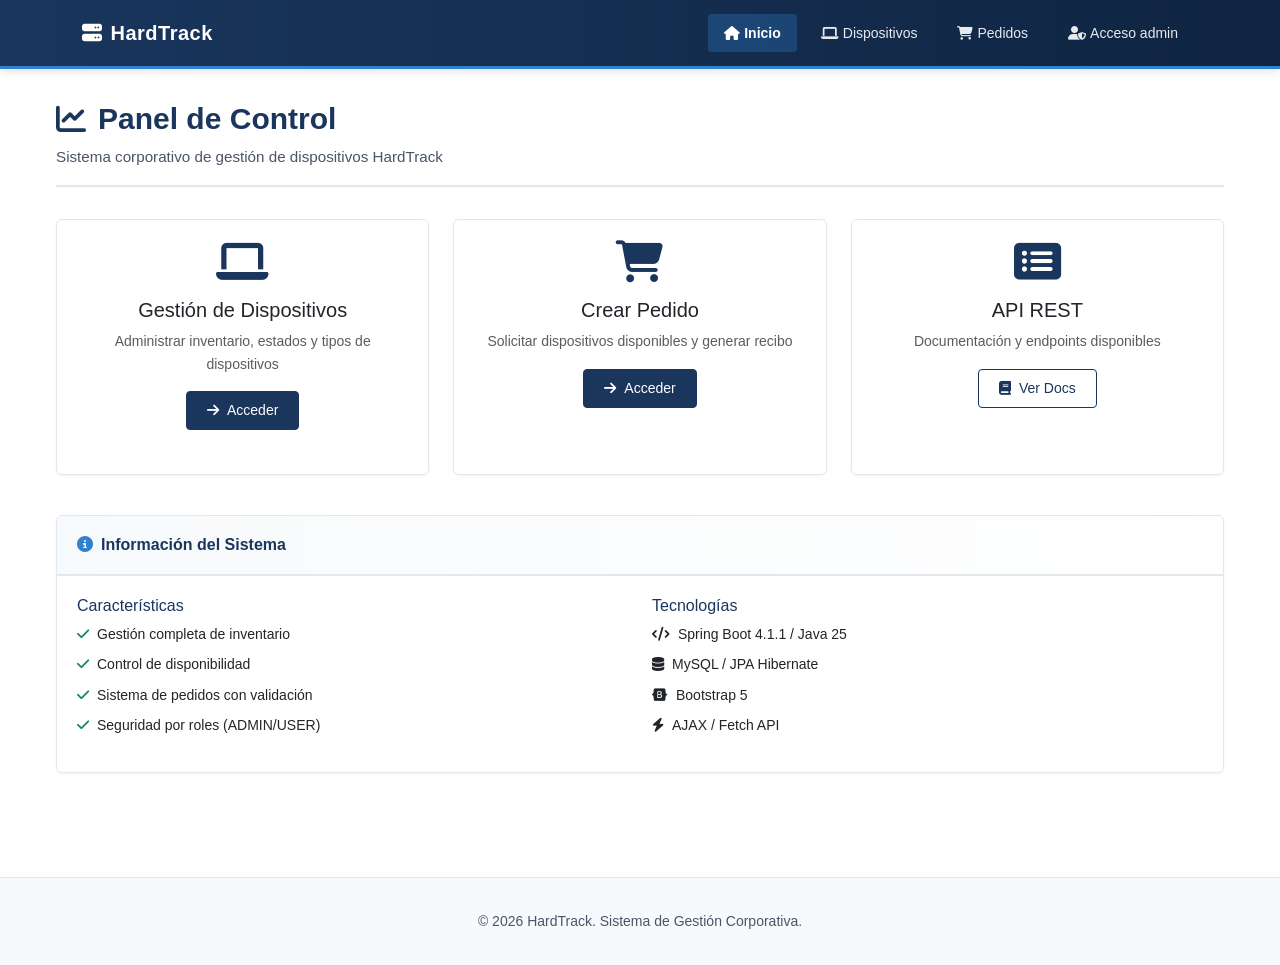
==== hardtrack/src/main/resources/static/index.html @ 60c50611 "añadir webapp - versión no definitiva" ====
<!DOCTYPE html>
<html lang="es">
<head>
    <meta charset="UTF-8">
    <meta name="viewport" content="width=device-width, initial-scale=1.0">
    <title>HardTrack - Sistema de Gestión de Dispositivos</title>
    
    <!-- Bootstrap 5 CSS -->
    <link href="https://cdn.jsdelivr.net/npm/bootstrap@5.3.2/dist/css/bootstrap.min.css" rel="stylesheet">
    <!-- Font Awesome -->
    <link href="https://cdnjs.cloudflare.com/ajax/libs/font-awesome/6.4.2/css/all.min.css" rel="stylesheet">
    <!-- Custom CSS -->
    <link href="css/style.css" rel="stylesheet">
</head>
<body>
    <!-- Navigation -->
    <nav class="navbar navbar-expand-lg navbar-dark">
        <div class="container">
            <a class="navbar-brand" href="index.html">
                <i class="fas fa-server"></i>HardTrack
            </a>
            <button class="navbar-toggler" type="button" data-bs-toggle="collapse" data-bs-target="#navbarNav">
                <span class="navbar-toggler-icon"></span>
            </button>
            <div class="collapse navbar-collapse" id="navbarNav">
                <ul class="navbar-nav ms-auto">
                    <li class="nav-item">
                        <a class="nav-link active" href="index.html">
                            <i class="fas fa-home me-1"></i>Inicio
                        </a>
                    </li>
                    <li class="nav-item">
                        <a class="nav-link" href="devices.html">
                            <i class="fas fa-laptop me-1"></i>Dispositivos
                        </a>
                    </li>
                    <li class="nav-item">
                        <a class="nav-link" href="orders.html">
                            <i class="fas fa-shopping-cart me-1"></i>Pedidos
                        </a>
                    </li>
                    <li class="nav-item" id="adminLoginItem">
                        <a class="nav-link" href="#" data-bs-toggle="modal" data-bs-target="#authModal">
                            <i class="fas fa-user-shield me-1"></i>Acceso admin
                        </a>
                    </li>
                    <li class="nav-item" id="adminLogoutItem" style="display: none;">
                        <a class="nav-link" href="#" id="adminLogoutLink">
                            <i class="fas fa-user-check me-1"></i><span id="adminLoggedUser"></span> · Salir
                        </a>
                    </li>
                </ul>
            </div>
        </div>
    </nav>

    <!-- Main Content -->
    <div class="main-container">
        <!-- Page Header -->
        <div class="page-header">
            <h1 class="page-title">
                <i class="fas fa-chart-line"></i>
                Panel de Control
            </h1>
            <p class="page-subtitle">Sistema corporativo de gestión de dispositivos HardTrack</p>
        </div>

        <!-- Alert Container -->
        <div id="alertContainer"></div>

        <!-- Quick Actions -->
        <div class="row mb-4">
            <div class="col-md-4 mb-3">
                <div class="card h-100">
                    <div class="card-body text-center">
                        <i class="fas fa-laptop fa-3x text-primary-custom mb-3"></i>
                        <h5 class="card-title">Gestión de Dispositivos</h5>
                        <p class="card-text text-muted">Administrar inventario, estados y tipos de dispositivos</p>
                        <a href="devices.html" class="btn btn-primary">
                            <i class="fas fa-arrow-right me-2"></i>Acceder
                        </a>
                    </div>
                </div>
            </div>
            <div class="col-md-4 mb-3">
                <div class="card h-100">
                    <div class="card-body text-center">
                        <i class="fas fa-shopping-cart fa-3x text-primary-custom mb-3"></i>
                        <h5 class="card-title">Crear Pedido</h5>
                        <p class="card-text text-muted">Solicitar dispositivos disponibles y generar recibo</p>
                        <a href="orders.html" class="btn btn-primary">
                            <i class="fas fa-arrow-right me-2"></i>Acceder
                        </a>
                    </div>
                </div>
            </div>
            <div class="col-md-4 mb-3">
                <div class="card h-100">
                    <div class="card-body text-center">
                        <i class="fas fa-list-alt fa-3x text-primary-custom mb-3"></i>
                        <h5 class="card-title">API REST</h5>
                        <p class="card-text text-muted">Documentación y endpoints disponibles</p>
                        <a href="https://github.com" target="_blank" class="btn btn-outline-primary">
                            <i class="fas fa-book me-2"></i>Ver Docs
                        </a>
                    </div>
                </div>
            </div>
        </div>

        <!-- Info Card -->
        <div class="card">
            <div class="card-header">
                <span><i class="fas fa-info-circle"></i>Información del Sistema</span>
            </div>
            <div class="card-body">
                <div class="row">
                    <div class="col-md-6">
                        <h6 class="text-primary-custom mb-2">Características</h6>
                        <ul class="list-unstyled">
                            <li class="mb-2"><i class="fas fa-check text-success me-2"></i>Gestión completa de inventario</li>
                            <li class="mb-2"><i class="fas fa-check text-success me-2"></i>Control de disponibilidad</li>
                            <li class="mb-2"><i class="fas fa-check text-success me-2"></i>Sistema de pedidos con validación</li>
                            <li class="mb-2"><i class="fas fa-check text-success me-2"></i>Seguridad por roles (ADMIN/USER)</li>
                        </ul>
                    </div>
                    <div class="col-md-6">
                        <h6 class="text-primary-custom mb-2">Tecnologías</h6>
                        <ul class="list-unstyled">
                            <li class="mb-2"><i class="fas fa-code text-accent me-2"></i>Spring Boot 4.1.1 / Java 25</li>
                            <li class="mb-2"><i class="fas fa-database text-accent me-2"></i>MySQL / JPA Hibernate</li>
                            <li class="mb-2"><i class="fab fa-bootstrap text-accent me-2"></i>Bootstrap 5</li>
                            <li class="mb-2"><i class="fas fa-bolt text-accent me-2"></i>AJAX / Fetch API</li>
                        </ul>
                    </div>
                </div>
            </div>
        </div>
    </div>

    <!-- Admin Login Modal -->
    <div class="modal fade" id="authModal" tabindex="-1">
        <div class="modal-dialog modal-dialog-centered">
            <div class="modal-content">
                <div class="modal-header">
                    <h5 class="modal-title">
                        <i class="fas fa-user-shield me-2"></i>Acceso administrador
                    </h5>
                    <button type="button" class="btn-close" data-bs-dismiss="modal"></button>
                </div>
                <div class="modal-body">
                    <div id="authError" class="alert alert-danger" style="display: none;"></div>
                    <form id="authForm">
                        <div class="mb-3">
                            <label for="authUsername" class="form-label">Usuario</label>
                            <input type="text" class="form-control" id="authUsername" autocomplete="username" required>
                        </div>
                        <div class="mb-3">
                            <label for="authPassword" class="form-label">Contraseña</label>
                            <input type="password" class="form-control" id="authPassword" autocomplete="current-password" required>
                        </div>
                    </form>
                    <small class="text-muted">
                        <i class="fas fa-lock me-1"></i>Las credenciales se guardan solo en esta pestaña y se envían únicamente al backend.
                    </small>
                </div>
                <div class="modal-footer">
                    <button type="button" class="btn btn-secondary" data-bs-dismiss="modal">
                        <i class="fas fa-times me-2"></i>Cancelar
                    </button>
                    <button type="button" class="btn btn-primary" id="authLoginBtn">
                        <i class="fas fa-sign-in-alt me-2"></i>Iniciar sesión
                    </button>
                </div>
            </div>
        </div>
    </div>

    <!-- Footer -->
    <footer class="footer">
        <div class="container">
            <p class="footer-text">&copy; 2026 HardTrack. Sistema de Gestión Corporativa.</p>
        </div>
    </footer>

    <!-- Bootstrap JS -->
    <script src="https://cdn.jsdelivr.net/npm/bootstrap@5.3.2/dist/js/bootstrap.bundle.min.js"></script>
    <!-- Custom JS -->
    <script src="js/app.js"></script>
</body>
</html>
---- hardtrack/src/main/resources/static/css/style.css ----
/* HardTrack - Corporate Clean Design */
:root {
    --primary: #1a365d;
    --primary-dark: #0f2442;
    --secondary: #2c5282;
    --accent: #3182ce;
    --success: #2f855a;
    --warning: #d69e2e;
    --danger: #c53030;
    --light-bg: #f7fafc;
    --border: #e2e8f0;
    --text-primary: #1a202c;
    --text-secondary: #4a5568;
    --text-muted: #718096;
}

* {
    margin: 0;
    padding: 0;
    box-sizing: border-box;
}

body {
    font-family: -apple-system, BlinkMacSystemFont, 'Segoe UI', 'Roboto', 'Oxygen',
        'Ubuntu', 'Cantarell', 'Fira Sans', 'Droid Sans', 'Helvetica Neue',
        sans-serif;
    background-color: #ffffff;
    color: var(--text-primary);
    line-height: 1.6;
    font-size: 14px;
}

/* Navbar */
.navbar {
    background: linear-gradient(90deg, var(--primary) 0%, var(--primary-dark) 100%) !important;
    box-shadow: 0 2px 8px rgba(26, 54, 93, 0.15);
    padding: 0.75rem 0;
    border-bottom: 3px solid var(--accent);
}

.navbar-brand {
    font-size: 1.25rem;
    font-weight: 600;
    letter-spacing: 0.5px;
    color: #ffffff !important;
}

.navbar-brand i {
    margin-right: 0.5rem;
}

.nav-link {
    color: rgba(255, 255, 255, 0.9) !important;
    font-weight: 500;
    padding: 0.5rem 1rem !important;
    margin: 0 0.25rem;
    transition: all 0.2s ease;
    border-radius: 4px;
}

.nav-link:hover {
    color: #ffffff !important;
    background-color: rgba(255, 255, 255, 0.1);
}

.nav-link.active {
    color: #ffffff !important;
    background-color: rgba(49, 130, 206, 0.3);
    font-weight: 600;
}

/* Main Container */
.main-container {
    max-width: 1200px;
    margin: 0 auto;
    padding: 2rem 1rem;
}

/* Page Header */
.page-header {
    margin-bottom: 2rem;
    padding-bottom: 1rem;
    border-bottom: 2px solid var(--border);
}

.page-title {
    font-size: 1.875rem;
    font-weight: 600;
    color: var(--primary);
    margin-bottom: 0.5rem;
    display: flex;
    align-items: center;
    gap: 0.75rem;
}

.page-subtitle {
    color: var(--text-secondary);
    font-size: 0.95rem;
    margin: 0;
}

/* Cards */
.card {
    border: 1px solid var(--border);
    border-radius: 6px;
    box-shadow: 0 1px 3px rgba(0, 0, 0, 0.05);
    transition: box-shadow 0.2s ease;
    margin-bottom: 1.5rem;
}

.card:hover {
    box-shadow: 0 4px 12px rgba(0, 0, 0, 0.08);
}

.card-header {
    background: linear-gradient(90deg, var(--light-bg) 0%, #ffffff 100%);
    border-bottom: 2px solid var(--border);
    padding: 1rem 1.25rem;
    font-weight: 600;
    color: var(--primary);
    font-size: 1rem;
    display: flex;
    align-items: center;
    justify-content: space-between;
}

.card-header i {
    margin-right: 0.5rem;
    color: var(--accent);
}

.card-body {
    padding: 1.25rem;
}

/* Buttons */
.btn {
    font-weight: 500;
    padding: 0.5rem 1.25rem;
    border-radius: 4px;
    font-size: 0.875rem;
    transition: all 0.2s ease;
    border: 1px solid transparent;
}

.btn-primary {
    background-color: var(--primary);
    border-color: var(--primary);
    color: #ffffff;
}

.btn-primary:hover {
    background-color: var(--primary-dark);
    border-color: var(--primary-dark);
    color: #ffffff;
}

.btn-secondary {
    background-color: var(--secondary);
    border-color: var(--secondary);
    color: #ffffff;
}

.btn-secondary:hover {
    background-color: #2a4d7a;
    border-color: #2a4d7a;
    color: #ffffff;
}

.btn-success {
    background-color: var(--success);
    border-color: var(--success);
    color: #ffffff;
}

.btn-success:hover {
    background-color: #276749;
    border-color: #276749;
    color: #ffffff;
}

.btn-outline-primary {
    color: var(--primary);
    border-color: var(--primary);
    background-color: transparent;
}

.btn-outline-primary:hover {
    background-color: var(--primary);
    border-color: var(--primary);
    color: #ffffff;
}

.btn-sm {
    padding: 0.375rem 0.875rem;
    font-size: 0.8125rem;
}

/* Tables */
.table {
    margin-bottom: 0;
    font-size: 0.875rem;
}

.table thead th {
    background-color: var(--light-bg);
    color: var(--primary);
    font-weight: 600;
    border-bottom: 2px solid var(--border);
    padding: 0.75rem;
    text-transform: uppercase;
    font-size: 0.75rem;
    letter-spacing: 0.5px;
    vertical-align: middle;
}

.table tbody td {
    padding: 0.75rem;
    vertical-align: middle;
    border-bottom: 1px solid var(--border);
    color: var(--text-primary);
}

.table tbody tr {
    transition: background-color 0.15s ease;
}

.table tbody tr:hover {
    background-color: #f8fafc;
}

.table tbody tr:last-child td {
    border-bottom: none;
}

/* Badges */
.badge {
    padding: 0.375rem 0.75rem;
    font-weight: 500;
    font-size: 0.75rem;
    border-radius: 4px;
}

.badge-success {
    background-color: #c6f6d5;
    color: #22543d;
}

.badge-danger {
    background-color: #fed7d7;
    color: #742a2a;
}

.badge-info {
    background-color: #bee3f8;
    color: #2c5282;
}

/* Forms */
.form-label {
    font-weight: 500;
    color: var(--text-primary);
    margin-bottom: 0.375rem;
    font-size: 0.875rem;
}

.form-control,
.form-select {
    border: 1px solid var(--border);
    border-radius: 4px;
    padding: 0.5rem 0.75rem;
    font-size: 0.875rem;
    transition: border-color 0.2s ease, box-shadow 0.2s ease;
}

.form-control:focus,
.form-select:focus {
    border-color: var(--accent);
    box-shadow: 0 0 0 3px rgba(49, 130, 206, 0.1);
    outline: none;
}

/* Alerts */
.alert {
    border-radius: 4px;
    border: 1px solid;
    padding: 0.875rem 1rem;
    font-size: 0.875rem;
}

.alert-success {
    background-color: #f0fff4;
    border-color: #9ae6b4;
    color: #22543d;
}

.alert-danger {
    background-color: #fff5f5;
    border-color: #fc8181;
    color: #742a2a;
}

.alert-info {
    background-color: #ebf8ff;
    border-color: #63b3ed;
    color: #2c5282;
}

/* Modal */
.modal-content {
    border: none;
    border-radius: 6px;
    box-shadow: 0 20px 60px rgba(0, 0, 0, 0.3);
}

.modal-header {
    background: linear-gradient(90deg, var(--primary) 0%, var(--primary-dark) 100%);
    color: #ffffff;
    border-bottom: 2px solid var(--accent);
    padding: 1rem 1.25rem;
}

.modal-title {
    font-weight: 600;
    font-size: 1.125rem;
    display: flex;
    align-items: center;
    gap: 0.5rem;
}

.modal-header .btn-close {
    filter: brightness(0) invert(1);
}

.modal-body {
    padding: 1.25rem;
}

.modal-footer {
    background-color: var(--light-bg);
    border-top: 1px solid var(--border);
    padding: 0.875rem 1.25rem;
}

/* Empty State */
.empty-state {
    text-align: center;
    padding: 3rem 1rem;
    color: var(--text-muted);
}

.empty-state i {
    font-size: 3rem;
    margin-bottom: 1rem;
    display: block;
    color: var(--border);
}

.empty-state-title {
    font-size: 1rem;
    font-weight: 600;
    color: var(--text-secondary);
    margin-bottom: 0.5rem;
}

.empty-state-text {
    font-size: 0.875rem;
    margin: 0;
}

/* Loading Spinner */
.spinner-border-sm {
    width: 1rem;
    height: 1rem;
    border-width: 0.15em;
}

/* Footer */
.footer {
    margin-top: 3rem;
    padding: 2rem 0;
    border-top: 1px solid var(--border);
    background-color: var(--light-bg);
    text-align: center;
    color: var(--text-secondary);
    font-size: 0.875rem;
}

.footer-text {
    margin: 0;
}

/* Utilities */
.text-primary-custom {
    color: var(--primary) !important;
}

.bg-light-custom {
    background-color: var(--light-bg) !important;
}
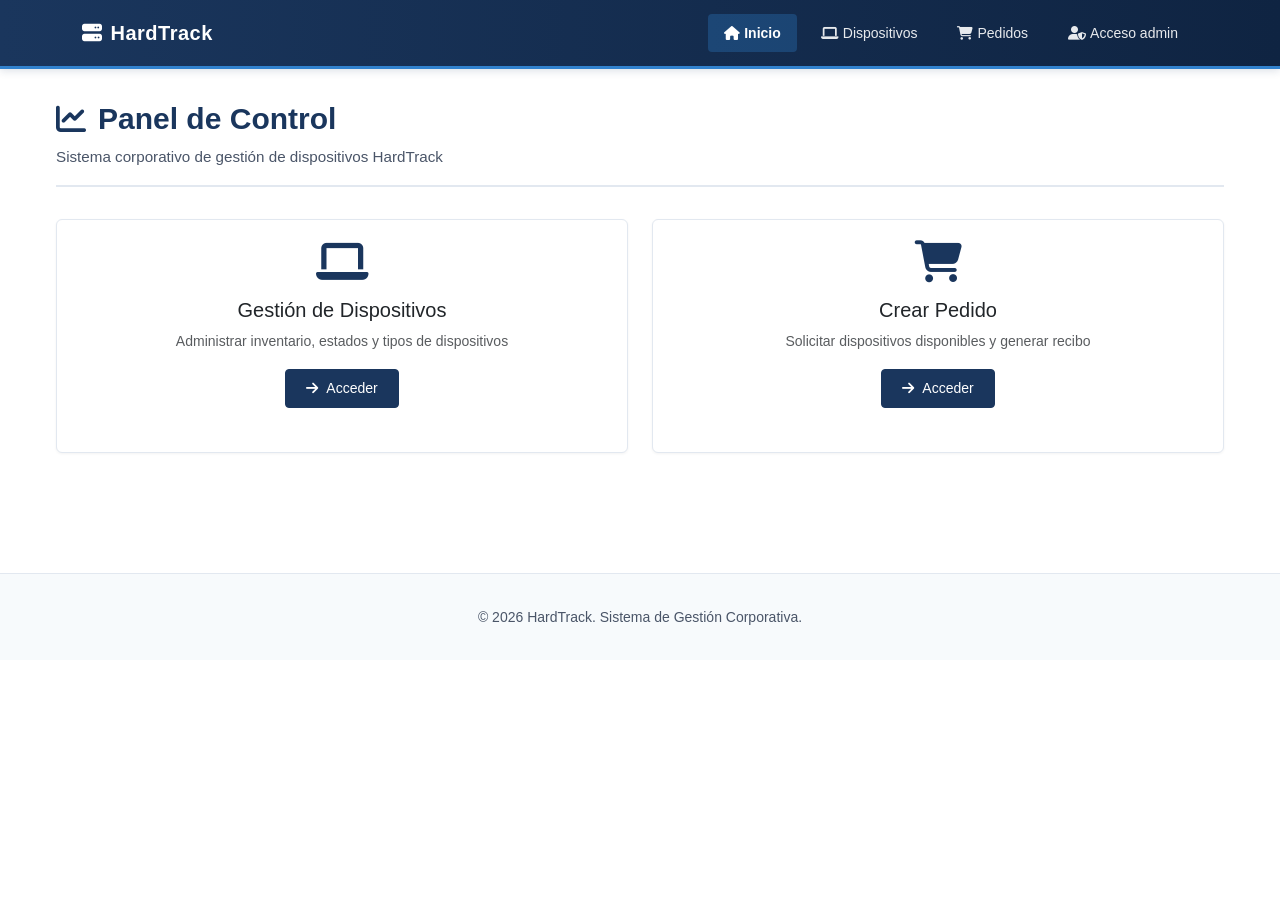
==== commit 7b9cd9f5: "modificar webapp" ====
--- a/hardtrack/src/main/resources/static/index.html
+++ b/hardtrack/src/main/resources/static/index.html
@@ -70,7 +70,7 @@
 
         <!-- Quick Actions -->
         <div class="row mb-4">
-            <div class="col-md-4 mb-3">
+            <div class="col-md-6 mb-3">
                 <div class="card h-100">
                     <div class="card-body text-center">
                         <i class="fas fa-laptop fa-3x text-primary-custom mb-3"></i>
@@ -82,7 +82,7 @@
                     </div>
                 </div>
             </div>
-            <div class="col-md-4 mb-3">
+            <div class="col-md-6 mb-3">
                 <div class="card h-100">
                     <div class="card-body text-center">
                         <i class="fas fa-shopping-cart fa-3x text-primary-custom mb-3"></i>
@@ -94,48 +94,8 @@
                     </div>
                 </div>
             </div>
-            <div class="col-md-4 mb-3">
-                <div class="card h-100">
-                    <div class="card-body text-center">
-                        <i class="fas fa-list-alt fa-3x text-primary-custom mb-3"></i>
-                        <h5 class="card-title">API REST</h5>
-                        <p class="card-text text-muted">Documentación y endpoints disponibles</p>
-                        <a href="https://github.com" target="_blank" class="btn btn-outline-primary">
-                            <i class="fas fa-book me-2"></i>Ver Docs
-                        </a>
-                    </div>
-                </div>
-            </div>
         </div>
 
-        <!-- Info Card -->
-        <div class="card">
-            <div class="card-header">
-                <span><i class="fas fa-info-circle"></i>Información del Sistema</span>
-            </div>
-            <div class="card-body">
-                <div class="row">
-                    <div class="col-md-6">
-                        <h6 class="text-primary-custom mb-2">Características</h6>
-                        <ul class="list-unstyled">
-                            <li class="mb-2"><i class="fas fa-check text-success me-2"></i>Gestión completa de inventario</li>
-                            <li class="mb-2"><i class="fas fa-check text-success me-2"></i>Control de disponibilidad</li>
-                            <li class="mb-2"><i class="fas fa-check text-success me-2"></i>Sistema de pedidos con validación</li>
-                            <li class="mb-2"><i class="fas fa-check text-success me-2"></i>Seguridad por roles (ADMIN/USER)</li>
-                        </ul>
-                    </div>
-                    <div class="col-md-6">
-                        <h6 class="text-primary-custom mb-2">Tecnologías</h6>
-                        <ul class="list-unstyled">
-                            <li class="mb-2"><i class="fas fa-code text-accent me-2"></i>Spring Boot 4.1.1 / Java 25</li>
-                            <li class="mb-2"><i class="fas fa-database text-accent me-2"></i>MySQL / JPA Hibernate</li>
-                            <li class="mb-2"><i class="fab fa-bootstrap text-accent me-2"></i>Bootstrap 5</li>
-                            <li class="mb-2"><i class="fas fa-bolt text-accent me-2"></i>AJAX / Fetch API</li>
-                        </ul>
-                    </div>
-                </div>
-            </div>
-        </div>
     </div>
 
     <!-- Admin Login Modal -->
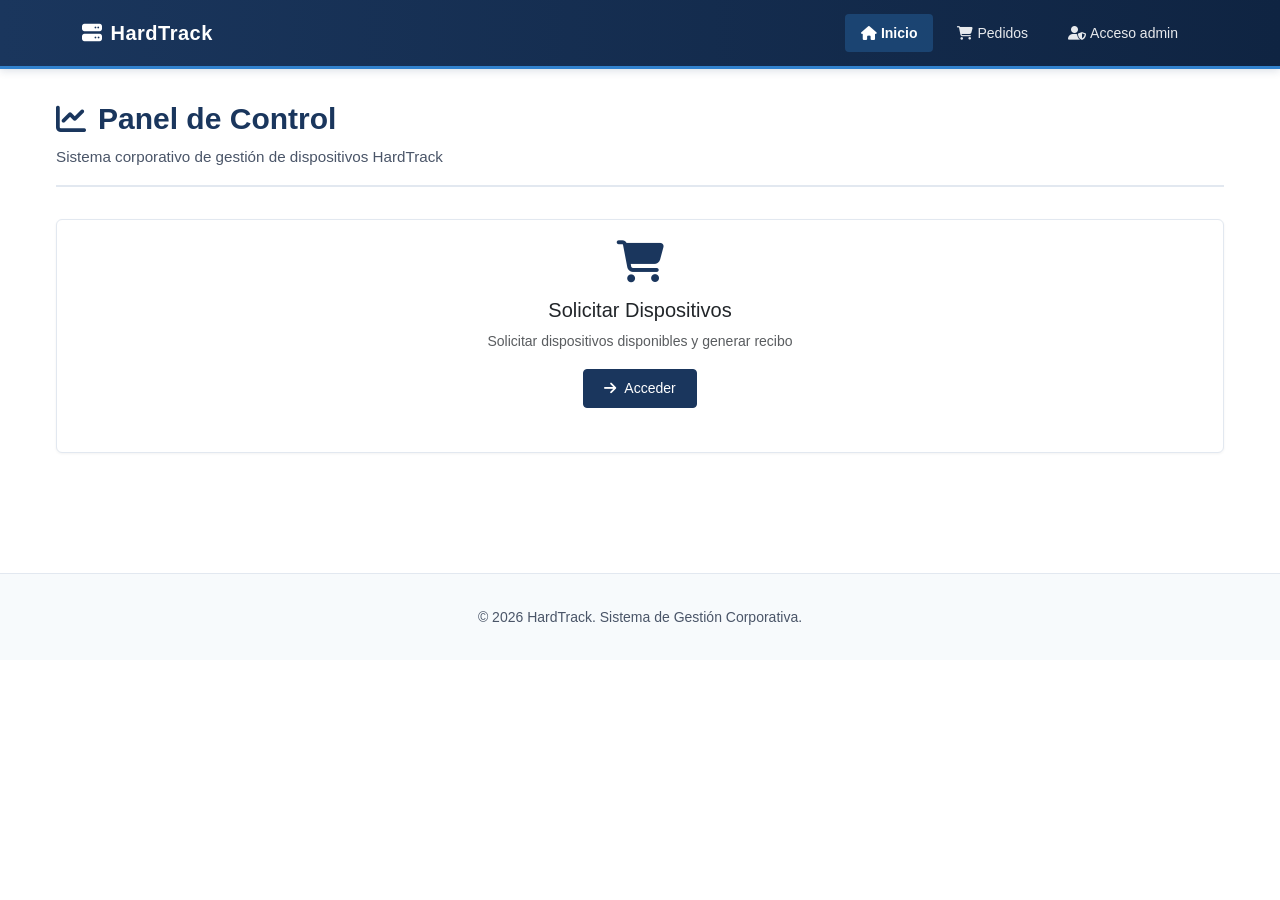
==== commit 624a3193: "corregir funcionamiento webapp" ====
--- a/hardtrack/src/main/resources/static/index.html
+++ b/hardtrack/src/main/resources/static/index.html
@@ -29,7 +29,7 @@
                             <i class="fas fa-home me-1"></i>Inicio
                         </a>
                     </li>
-                    <li class="nav-item">
+                    <li class="nav-item" id="devicesNavItem" style="display: none;">
                         <a class="nav-link" href="devices.html">
                             <i class="fas fa-laptop me-1"></i>Dispositivos
                         </a>
@@ -70,7 +70,7 @@
 
         <!-- Quick Actions -->
         <div class="row mb-4">
-            <div class="col-md-6 mb-3">
+            <div class="col-md-6 mb-3" id="devicesAction" style="display: none;">
                 <div class="card h-100">
                     <div class="card-body text-center">
                         <i class="fas fa-laptop fa-3x text-primary-custom mb-3"></i>
@@ -82,11 +82,11 @@
                     </div>
                 </div>
             </div>
-            <div class="col-md-6 mb-3">
+            <div class="col-md-6 mb-3" id="ordersAction">
                 <div class="card h-100">
                     <div class="card-body text-center">
                         <i class="fas fa-shopping-cart fa-3x text-primary-custom mb-3"></i>
-                        <h5 class="card-title">Crear Pedido</h5>
+                        <h5 class="card-title">Solicitar Dispositivos</h5>
                         <p class="card-text text-muted">Solicitar dispositivos disponibles y generar recibo</p>
                         <a href="orders.html" class="btn btn-primary">
                             <i class="fas fa-arrow-right me-2"></i>Acceder
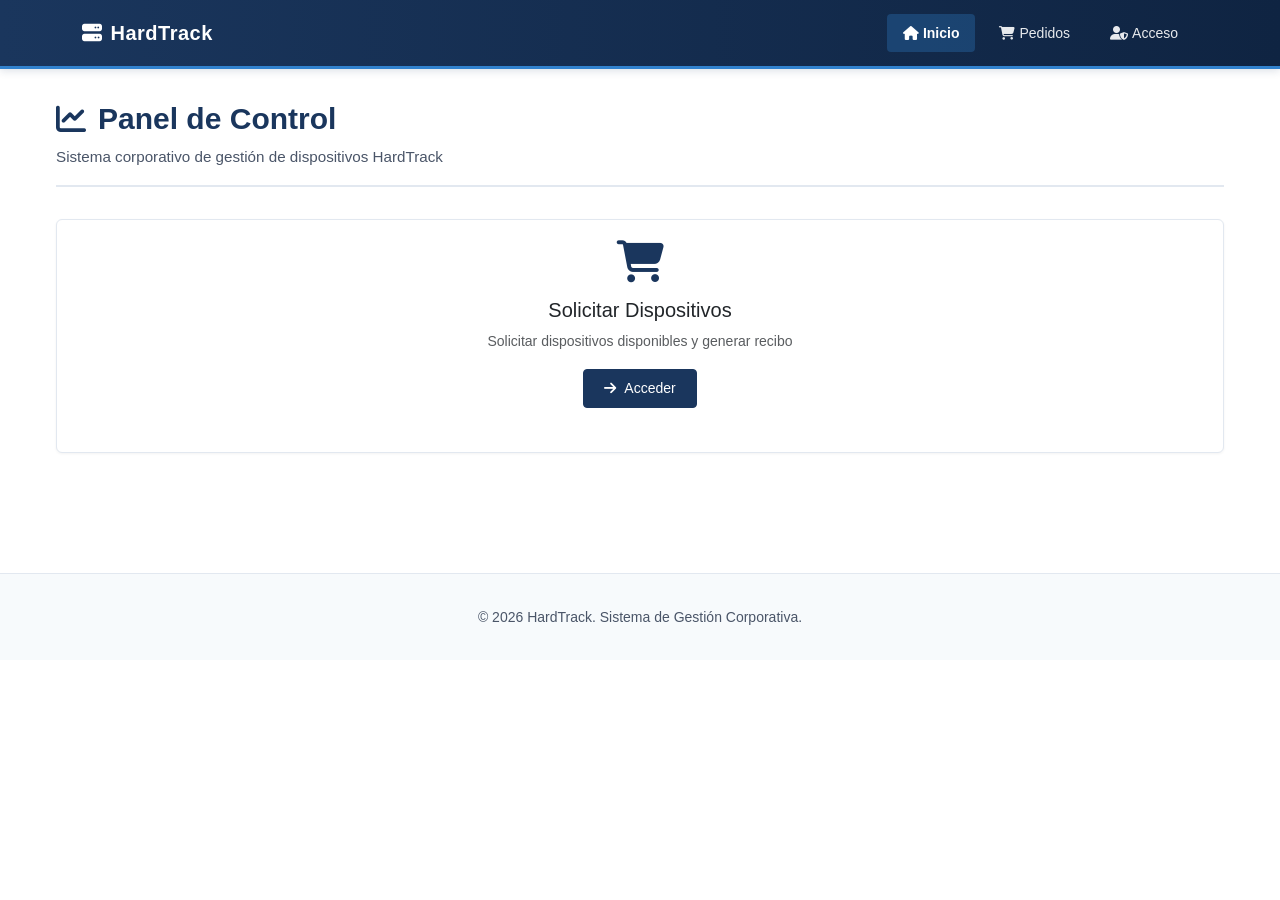
==== commit d2d12c34: "modificar frontend" ====
--- a/hardtrack/src/main/resources/static/index.html
+++ b/hardtrack/src/main/resources/static/index.html
@@ -41,7 +41,7 @@
                     </li>
                     <li class="nav-item" id="adminLoginItem">
                         <a class="nav-link" href="#" data-bs-toggle="modal" data-bs-target="#authModal">
-                            <i class="fas fa-user-shield me-1"></i>Acceso admin
+                            <i class="fas fa-user-shield me-1"></i>Acceso
                         </a>
                     </li>
                     <li class="nav-item" id="adminLogoutItem" style="display: none;">
